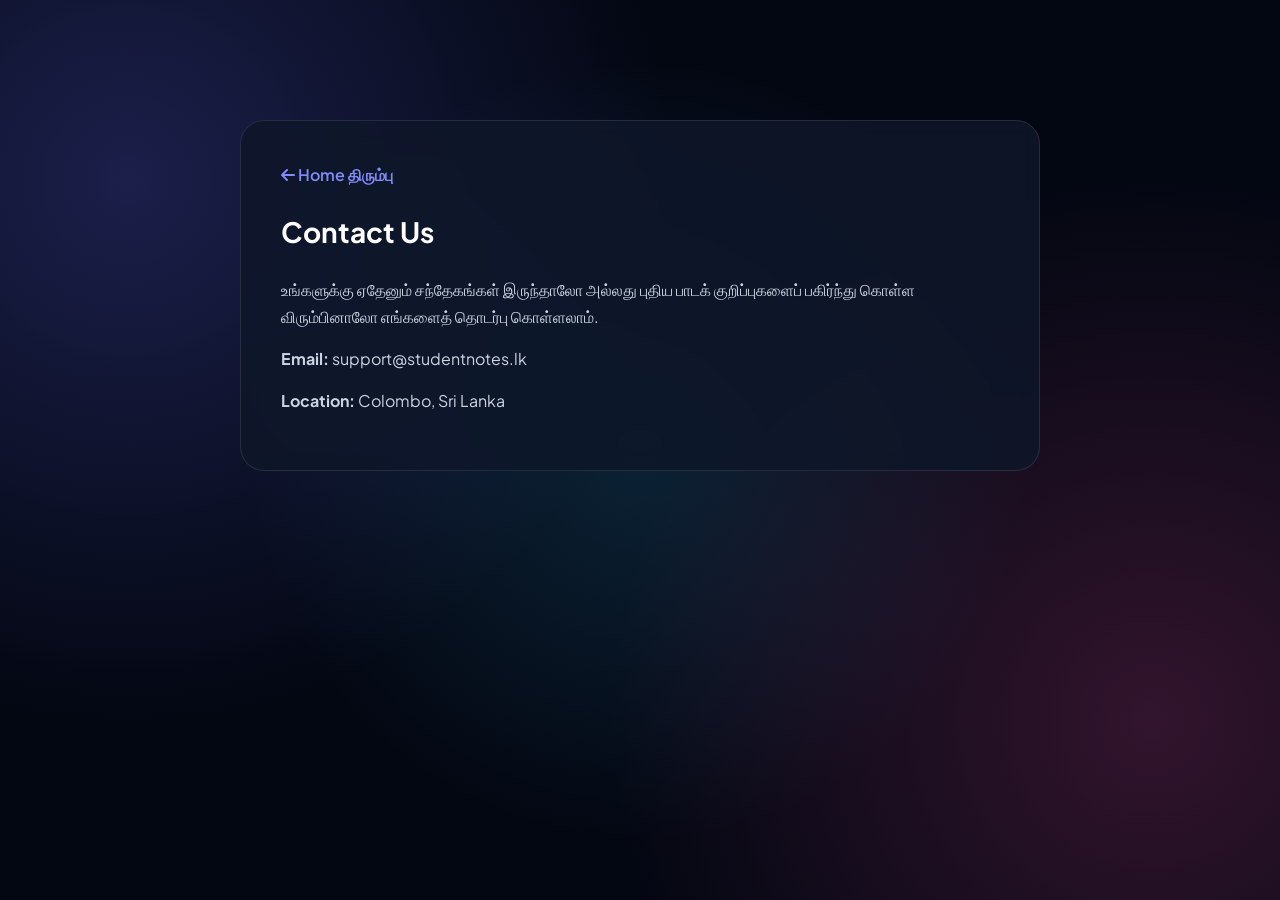
==== contact.html @ f35057f0 "Create contact.html" ====
<!DOCTYPE html>
<html lang="ta">
<head>
    <meta charset="UTF-8">
    <meta name="viewport" content="width=device-width, initial-scale=1.0">
    <title>Contact Us | StudentNotes.lk</title>
    <link rel="stylesheet" href="style.css">
    <link href="https://fonts.googleapis.com/css2?family=Plus+Jakarta+Sans:wght@400;500;600;700;800&display=swap" rel="stylesheet">
    <link rel="stylesheet" href="https://cdnjs.cloudflare.com/ajax/libs/font-awesome/6.4.0/css/all.min.css">
    <style>
        .policy-container {
            max-width: 800px;
            margin: 120px auto 60px auto;
            background: rgba(15, 23, 42, 0.85);
            border: 1px solid rgba(255, 255, 255, 0.1);
            backdrop-filter: blur(10px);
            padding: 40px;
            border-radius: 24px;
            color: #cbd5e1;
            line-height: 1.7;
        }
        .policy-container h1 {
            color: #ffffff;
            font-size: 28px;
            margin-bottom: 20px;
        }
        .policy-container p {
            margin-bottom: 15px;
        }
        .back-home {
            display: inline-block;
            margin-bottom: 20px;
            color: #818cf8;
            text-decoration: none;
            font-weight: 600;
        }
    </style>
</head>
<body>
    <div class="policy-container">
        <a href="index.html" class="back-home"><i class="fa-solid fa-arrow-left"></i> Home திரும்பு</a>
        <h1>Contact Us</h1>
        <p>உங்களுக்கு ஏதேனும் சந்தேகங்கள் இருந்தாலோ அல்லது புதிய பாடக் குறிப்புகளைப் பகிர்ந்து கொள்ள விரும்பினாலோ எங்களைத் தொடர்பு கொள்ளலாம்.</p>
        <p><strong>Email:</strong> support@studentnotes.lk</p>
        <p><strong>Location:</strong> Colombo, Sri Lanka</p>
    </div>
</body>
</html>
---- style.css ----
* {
    margin: 0;
    padding: 0;
    box-sizing: border-box;
    font-family: 'Plus Jakarta Sans', sans-serif;
}

/* Modern Glassmorphism & Galaxy Background */
body {
    background-color: #030712;
    background-image: 
        radial-gradient(circle at 10% 20%, rgba(99, 102, 241, 0.25) 0%, transparent 40%),
        radial-gradient(circle at 90% 80%, rgba(236, 72, 153, 0.2) 0%, transparent 40%),
        radial-gradient(circle at 50% 50%, rgba(56, 189, 248, 0.15) 0%, transparent 50%);
    color: #e2e8f0;
    min-height: 100vh;
    overflow-x: hidden;
    display: flex;
    flex-direction: column;
    align-items: center;
    position: relative;
}

/* Navbar */
.navbar {
    width: 90%;
    max-width: 1200px;
    display: flex;
    justify-content: space-between;
    align-items: center;
    padding: 25px 0;
    z-index: 10;
}

.logo {
    font-size: 22px;
    font-weight: 800;
    color: #ffffff;
    letter-spacing: -0.5px;
}

.logo span {
    background: linear-gradient(135deg, #818cf8, #ec4899);
    -webkit-background-clip: text;
    -webkit-text-fill-color: transparent;
}

.nav-links {
    display: flex;
    gap: 30px;
}

.nav-links a {
    text-decoration: none;
    color: #94a3b8;
    font-size: 15px;
    font-weight: 500;
    transition: color 0.3s;
}

.nav-links a:hover, .nav-links a.active {
    color: #ffffff;
}

/* Hero Section */
.hero-section {
    width: 90%;
    max-width: 1200px;
    display: flex;
    justify-content: space-between;
    align-items: center;
    margin-top: 30px;
    gap: 40px;
    z-index: 10;
}

.hero-left {
    flex: 1;
}

.hero-left h1 {
    font-size: 45px;
    font-weight: 800;
    color: #ffffff;
    line-height: 1.15;
    margin-bottom: 20px;
}

.hero-left h1 span {
    background: linear-gradient(135deg, #818cf8, #ec4899);
    -webkit-background-clip: text;
    -webkit-text-fill-color: transparent;
}

.hero-left p {
    font-size: 16px;
    line-height: 1.6;
    color: #94a3b8;
    margin-bottom: 30px;
}

/* Modern Glass Search Box */
.subscribe-box {
    display: flex;
    background: rgba(15, 23, 42, 0.6);
    backdrop-filter: blur(12px);
    border: 1px solid rgba(255, 255, 255, 0.1);
    padding: 8px;
    border-radius: 50px;
    max-width: 480px;
    margin-bottom: 30px;
    box-shadow: 0 8px 32px rgba(0, 0, 0, 0.37);
}

.subscribe-box input {
    flex: 1;
    background: transparent;
    border: none;
    padding: 10px 20px;
    color: #ffffff;
    font-size: 15px;
    outline: none;
}

.subscribe-box input::placeholder {
    color: #64748b;
}

.btn-enter {
    background: linear-gradient(135deg, #6366f1, #ec4899);
    color: white;
    border: none;
    padding: 10px 24px;
    border-radius: 40px;
    font-weight: 600;
    cursor: pointer;
    transition: opacity 0.3s;
}

.btn-enter:hover {
    opacity: 0.9;
}

/* Social Icons */
.social-icons {
    display: flex;
    gap: 15px;
}

.social-icons a {
    width: 42px;
    height: 42px;
    background: rgba(15, 23, 42, 0.6);
    backdrop-filter: blur(12px);
    border: 1px solid rgba(255, 255, 255, 0.1);
    display: flex;
    align-items: center;
    justify-content: center;
    border-radius: 50%;
    color: #94a3b8;
    text-decoration: none;
    transition: all 0.3s;
}

.social-icons a:hover {
    color: #ffffff;
    border-color: #818cf8;
    transform: translateY(-2px);
}

/* Right Side Floating Card */
.hero-right {
    flex: 1;
    position: relative;
    height: 300px;
}

.floating-card {
    position: absolute;
    background: rgba(15, 23, 42, 0.7);
    backdrop-filter: blur(16px);
    border: 1px solid rgba(255, 255, 255, 0.1);
    border-radius: 24px;
    padding: 24px;
    box-shadow: 0 20px 40px rgba(0, 0, 0, 0.4);
}

.card-1 {
    width: 300px;
    top: 20px;
    right: 20px;
}

.card-header {
    display: flex;
    align-items: center;
    gap: 10px;
    color: #ffffff;
    font-weight: 600;
    margin-bottom: 12px;
}

.card-header i {
    color: #ec4899;
    font-size: 18px;
}

.card-text {
    font-size: 14px;
    color: #cbd5e1;
    margin-bottom: 16px;
    font-style: italic;
    line-height: 1.5;
}

.ai-badge {
    background: rgba(236, 72, 153, 0.15);
    color: #ec4899;
    border: 1px solid rgba(236, 72, 153, 0.3);
    padding: 6px 12px;
    border-radius: 10px;
    font-size: 11px;
    font-weight: 700;
    display: inline-block;
}

/* Resources Section */
.resources-section {
    width: 90%;
    max-width: 1200px;
    margin: 60px auto;
    z-index: 10;
}

.section-header {
    text-align: center;
    margin-bottom: 40px;
}

.section-header h2 {
    color: #ffffff;
    font-size: 32px;
    font-weight: 800;
    margin-bottom: 10px;
}

.section-header p {
    color: #94a3b8;
    font-size: 15px;
}

.resource-grid {
    display: grid;
    grid-template-columns: repeat(auto-fit, minmax(240px, 1fr));
    gap: 24px;
}

/* Modern Glass Cards */
.resource-card {
    background: rgba(15, 23, 42, 0.6);
    backdrop-filter: blur(16px);
    border: 1px solid rgba(255, 255, 255, 0.08);
    border-radius: 20px;
    padding: 28px;
    box-shadow: 0 10px 30px rgba(0, 0, 0, 0.3);
    display: flex;
    flex-direction: column;
    align-items: flex-start;
    transition: all 0.3s ease;
    cursor: pointer;
}

.resource-card:hover {
    transform: translateY(-6px);
    border-color: rgba(129, 140, 248, 0.4);
    box-shadow: 0 20px 40px rgba(99, 102, 241, 0.2);
}

.res-icon {
    font-size: 20px;
    color: #818cf8;
    background: rgba(99, 102, 241, 0.1);
    border: 1px solid rgba(99, 102, 241, 0.2);
    padding: 14px;
    border-radius: 14px;
    margin-bottom: 18px;
}

.badge {
    background: rgba(129, 140, 248, 0.12);
    color: #818cf8;
    border: 1px solid rgba(129, 140, 248, 0.2);
    font-size: 10px;
    font-weight: 700;
    padding: 4px 12px;
    border-radius: 20px;
    margin-bottom: 12px;
    text-transform: uppercase;
}

.resource-card h3 {
    color: #ffffff;
    font-size: 18px;
    font-weight: 700;
    margin-bottom: 8px;
}

.resource-card p {
    color: #94a3b8;
    font-size: 13px;
    line-height: 1.6;
    margin-bottom: 24px;
    flex: 1;
}

.btn-download {
    background: rgba(255, 255, 255, 0.05);
    color: #e2e8f0;
    border: 1px solid rgba(255, 255, 255, 0.1);
    text-decoration: none;
    padding: 10px 18px;
    border-radius: 12px;
    font-size: 13px;
    font-weight: 600;
    width: 100%;
    text-align: center;
    transition: all 0.3s ease;
}

.resource-card:hover .btn-download {
    color: #ffffff;
    background: linear-gradient(135deg, #6366f1, #ec4899);
    border-color: transparent;
    box-shadow: 0 4px 15px rgba(99, 102, 241, 0.4);
}

/* Live Stars Animation Styles */
#stars-container {
    position: fixed;
    top: 0;
    left: 0;
    width: 100%;
    height: 100%;
    pointer-events: none;
    z-index: 1;
    overflow: hidden;
}

.star {
    position: absolute;
    width: 2px;
    height: 2px;
    background: #ffffff;
    border-radius: 50%;
    animation: twinkleStar linear infinite;
    opacity: 0.5;
}

@keyframes twinkleStar {
    0% {
        transform: translateY(0px) scale(0.8);
        opacity: 0.2;
    }
    50% {
        transform: translateY(-20px) scale(1.2);
        opacity: 1;
    }
    100% {
        transform: translateY(-40px) scale(0.8);
        opacity: 0.2;
    }
}

/* Mobile Responsiveness */
@media (max-width: 768px) {
    .hero-section {
        flex-direction: column;
        text-align: center;
    }
    .hero-left h1 {
        font-size: 34px;
    }
    .subscribe-box {
        margin: 0 auto 30px auto;
    }
    .social-icons {
        justify-content: center;
    }
    .hero-right {
        display: none;
    }
}
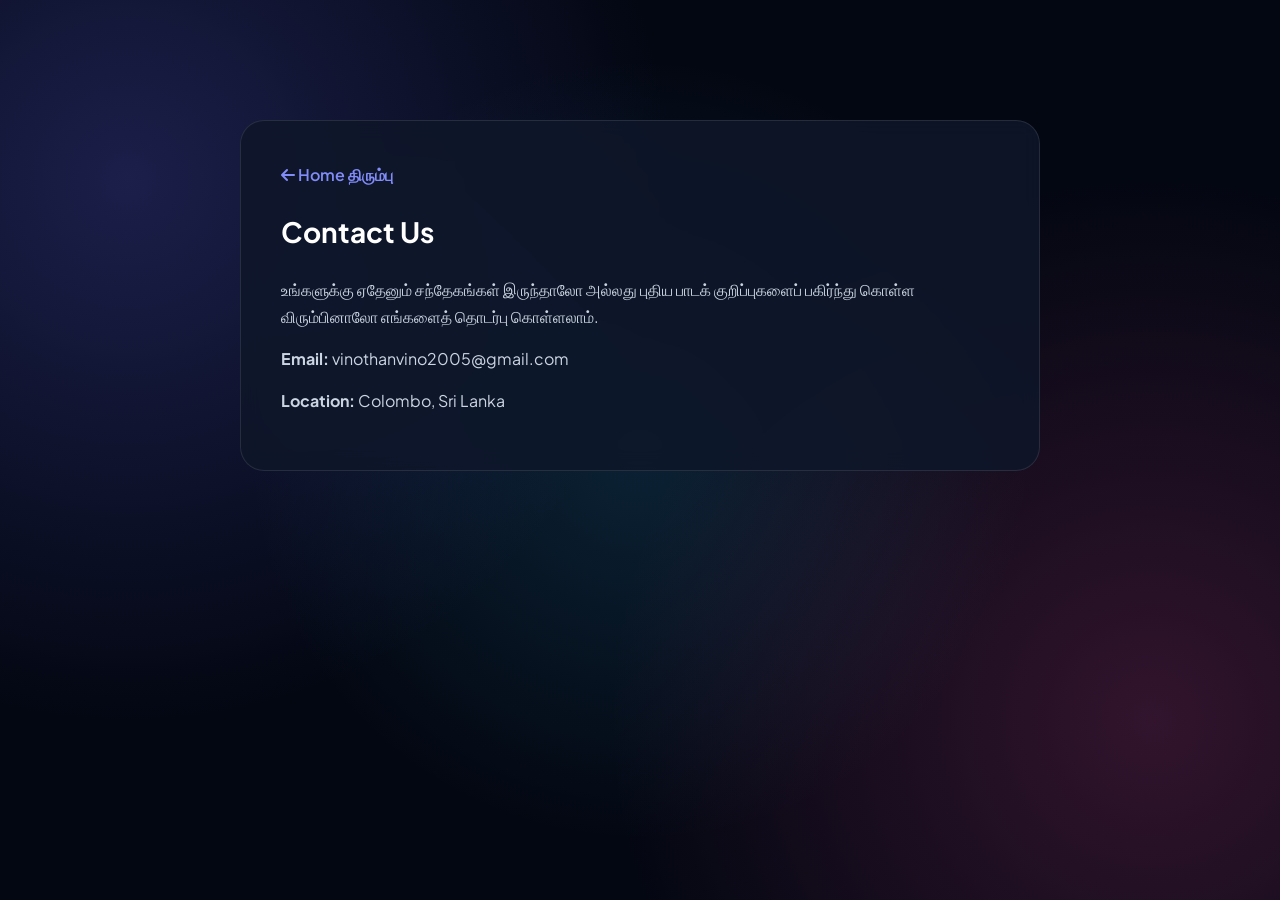
==== commit 63cf384a: "Update contact.html" ====
--- a/contact.html
+++ b/contact.html
@@ -41,7 +41,7 @@
         <a href="index.html" class="back-home"><i class="fa-solid fa-arrow-left"></i> Home திரும்பு</a>
         <h1>Contact Us</h1>
         <p>உங்களுக்கு ஏதேனும் சந்தேகங்கள் இருந்தாலோ அல்லது புதிய பாடக் குறிப்புகளைப் பகிர்ந்து கொள்ள விரும்பினாலோ எங்களைத் தொடர்பு கொள்ளலாம்.</p>
-        <p><strong>Email:</strong> support@studentnotes.lk</p>
+        <p><strong>Email:</strong> vinothanvino2005@gmail.com</p>
         <p><strong>Location:</strong> Colombo, Sri Lanka</p>
     </div>
 </body>
